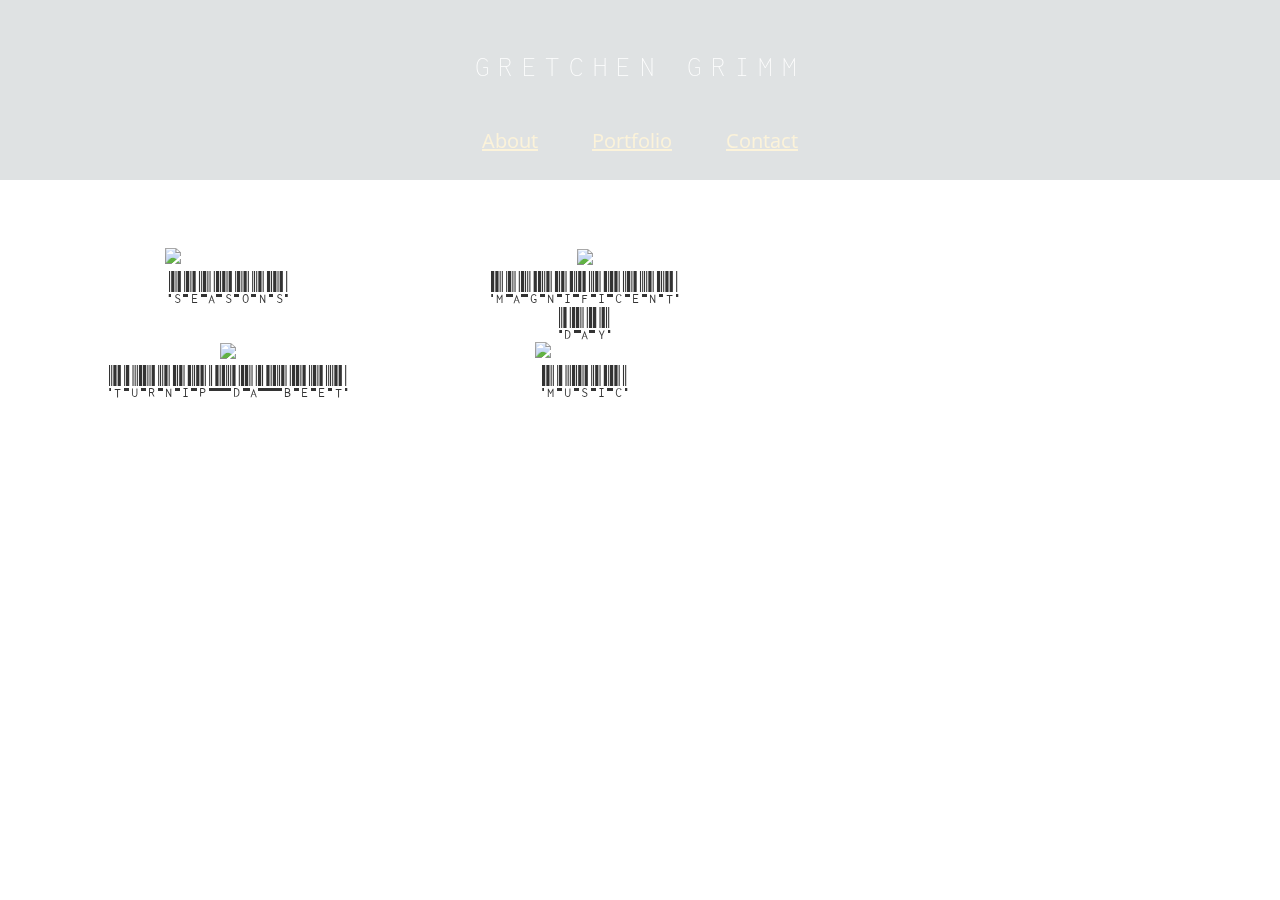
==== index.html @ 168739dd "format header" ====
<!DOCTYPE html>
<html lang="en">
<head>
    <meta charset="UTF-8">
    <meta name="viewport" content="width=device-width, initial-scale=1.0">
    <title>Gretchen Grimm</title>
    <link rel="stylesheet" href="https://stackpath.bootstrapcdn.com/bootstrap/4.5.0/css/bootstrap.min.css" integrity="sha384-9aIt2nRpC12Uk9gS9baDl411NQApFmC26EwAOH8WgZl5MYYxFfc+NcPb1dKGj7Sk" crossorigin="anonymous">
    <script src="https://code.jquery.com/jquery-3.5.1.slim.min.js" integrity="sha384-DfXdz2htPH0lsSSs5nCTpuj/zy4C+OGpamoFVy38MVBnE+IbbVYUew+OrCXaRkfj" crossorigin="anonymous"></script>
    <script src="https://cdn.jsdelivr.net/npm/popper.js@1.16.0/dist/umd/popper.min.js" integrity="sha384-Q6E9RHvbIyZFJoft+2mJbHaEWldlvI9IOYy5n3zV9zzTtmI3UksdQRVvoxMfooAo" crossorigin="anonymous"></script>
    <script src="https://stackpath.bootstrapcdn.com/bootstrap/4.5.0/js/bootstrap.min.js" integrity="sha384-OgVRvuATP1z7JjHLkuOU7Xw704+h835Lr+6QL9UvYjZE3Ipu6Tp75j7Bh/kR0JKI" crossorigin="anonymous"></script>
    <link rel="stylesheet" href="assets/style.css" >
</head>
<body>
    <video autoplay muted loop id="backgroundVideo">
        <source src="assets/images/IMG_0151.MOV" type="video/mp4">
        Your browser does not support HTML5 video.
    </video>

    <div id="background"></div>
    <header>
        <!-- <div class="headerWrapper"> -->
        <h1>GRETCHEN GRIMM</h1>

        <nav>
            <ul>
                <li><a href="index.html">About</a></li>
                <li><a href="portfolio.html">Portfolio</a></li>
                <li><a href="contact.html">Contact</a></li>
            </ul>
        </nav>
    <!-- </div> -->
    </header>

    <main>
        <div id="wrapper">
        <!-- <section class="flex-container bio">
            <div id=bio-pic class="flex-item">
                <figure class="figure">
                    <img class="rounded img-fluid" src="https://i0.wp.com/listensd.com/wp-content/uploads/2016/03/03022016_ChastityBelt_Portraits_44.jpg" />
                </figure>
            </div>
            <div class="flex-item">  
                <p>
                        Sed diam augue, placerat id tortor quis, scelerisque mollis lectus. Praesent tristique porttitor congue.    Suspendisse at commodo eros, eget bibendum augue. 
                <br>    
                <br>
                        Integer dictum, est ac egestas dapibus, dolor magna ultrices eros, in mattis orci nulla vitae sem. Fusce finibus    tellus sit amet finibus pellentesque.   
                </p>
            </div>
        </section> -->

        <section>
            <h2 class="flex-item">PORTFOLIO</h2>

            <div class="portfolio flex-container">
              
              <div class="flex-card">
                <img src="assets/images/seasons.png" class="card-img-top" alt="Web developer">
                <div>
                  <h3><a href="https://grimmgr.github.io/Seasons/" target="_blank">Seasons</a></h3>
                </div>
              </div>
              
              <div class="flex-card">
                <img src="assets/images/totoro.png" class="card-img-top">
                <div>
                  <h3><a href="https://grimmgr.github.io/Totoro-Day-Planner/" target="_blank">Magnificent Day</a></h3>
                </div>
              </div>

              <div class="flex-card">
                <img src="assets/images/turnip.png" class="card-img-top">
                <div>
                  <h3><a href="https://sbhwang23.github.io/Turnip-Da-Beet/" target="_blank">Turnip Da Beet</a></h3>
                </div>
              </div>

              <div class="flex-card"> 
                <img id="band-photo" src="assets/images/band.jpg" class="card-img-top rounded" alt="band photo">
                <div>
                    <h3><a href="https://www.chastitybeltmusic.com/" target="_blank">Music</a></h3>
                </div>
              </div>

            </div>
        </section>
    </div>
    </main>
    
    <footer>
        <div class="footer-icons">
            <a href="https://www.instagram.com/_instagretch_/" target="_blank"><i class="fab fa-instagram"></i></a>
            <a href="https://www.linkedin.com/in/gretchen-grimm-75b6391aa/" target="blank"><i class="fab fa-linkedin"></i></a> 
            <a href="https://github.com/grimmgr" target="_blank"><i class="fab fa-github"></i></a>
            <a href="mailto: ggrimm33@gmail.com" target="_blank"><i class="far fa-envelope"></i></a>
        </div>
    </footer>

    <script src="https://kit.fontawesome.com/54a30ad539.js" crossorigin="anonymous"></script>

</body>
</html>
---- assets/style.css ----
@import url('https://fonts.googleapis.com/css2?family=Inconsolata:wght@300&family=Libre+Barcode+39+Text&family=Open+Sans:ital,wght@0,300;0,400;1,300&family=Roboto&display=swap');

* {
    box-sizing: border-box;
    font-family: 'Open Sans', sans-serif;
    font-size: 1rem;
    font-weight: lighter;
    margin: 0;
    padding: 0;
    color: rgba(255, 255, 255, 1);
}

html {
    height: 100%;
}

body {
    height: 100%;
    /* background-color: rgba(237, 180, 153, 0.712); */
   
}

#backgroundVideo {
    position: fixed;
    top: -10%;
    right: -25%;
    width: 200%;
    z-index: -2;
}

#background {
    background-color: rgba(255, 255, 255, .3);
    position: fixed;
    top: 0;
    right: 0;
    bottom: 0;
    left: 0;
    z-index: -1;
}

/* header */

header {
    background-color: rgba(148, 158, 161, .3);
    display: flex;
    flex-direction: column;
    height: 20vh;
    justify-content: space-between;
    padding: 4% 0 2% 0;
    position: fixed;
    top: 0;
    width: 100%;
    z-index: 1;
}

/* .headerWrapper {
    display: flex;
} */

h1 {
    font-family: 'Inconsolata', monospace;
    font-size: 1.8rem;
    letter-spacing: .3em;
    padding: 0 10%;
    position: relative;
    text-align: center;
}

nav {
    margin: 0 auto;
    text-align: center;
}

ul {
    list-style: none;
    margin: 0;
    padding-top: 10px;
    width: 100%;
}

li {
    display: inline;
    margin: 0 20px;
    padding: 1px 5px;
}

/* main */

.flex-container {
    align-content: center;
    display: flex;
    flex-wrap: wrap;
    justify-content: center;
}

.flex-item {
    width: 90%;
    max-width: 400px;
    margin: 0 2%;
}

main {
    height: 70vh;
    /* margin-top: 175px; */
    overflow: scroll;
    position: fixed;
    top: 20vh;
}

section {
    margin-bottom: 50px;
}

a {
    color: rgb(252, 243, 218);
    font-weight: normal;
}

a:hover {
    color: rgb(255, 255, 255);
    text-decoration: none;
}

h2 {
    font-size: 1.25rem;
    font-weight: lighter;
    margin-bottom: 20px;
    padding-left: 5%;
    text-align: left;
}

img {
    opacity: .95;
}

p {
    background-color: rgba(0, 0, 0, 0.5);
    border-radius: 5px;
    padding: 5%;
}


/* Footer */

footer {
    /* background-color: rgb(247, 174, 125); */
    height: min-content;
    position: fixed;
    bottom: 0;
    /* opacity: .95; */
    width: 100%;
}

.footer-icons {
    padding-left: 50px;
}

.icon {
    width: 30px;
    margin: 4px 0;
}


/* Portfolio */

.flex-card {
    background-color: rgba(255, 255, 255, .5);
    margin-bottom: 15px;
    max-width: 250px;
    text-align: center;
    width: 90%;
}

.flex-card a {
    color: rgba(0, 0, 0, 0.8);
    font-family: 'Libre Barcode 39 Text', cursive;
    font-size: 2.25rem;
}


/* Contact */

.contact {
    margin-top: 4%;
}

.contact-info {
    text-align: center;
}

.btn-primary {
    border-color: rgba(255, 255, 255, 1);
}

a.btn.btn-primary {
    background: rgba(0, 0, 0, 0.7);
}

@media screen and (min-width: 500px) {
    .flex-card {
        margin: 20px;
        max-width: 400px;
    }
    .flex-container {
        justify-content: space-around;
    }
    .portfolio {
        margin: 0 50px;
    }

    a {
        font-size: 1.25rem;
    }
}
    

@media screen and (min-width: 1000px) {
    .flex-card {
        margin: 0px;
        max-width: 250px;
    }
    
    .portfolio {
        margin-top: 5%;
    }

    .bio {
        margin-top: 4%;
    }
    #bio-pic {
        max-width: 500px;
    }
    
}
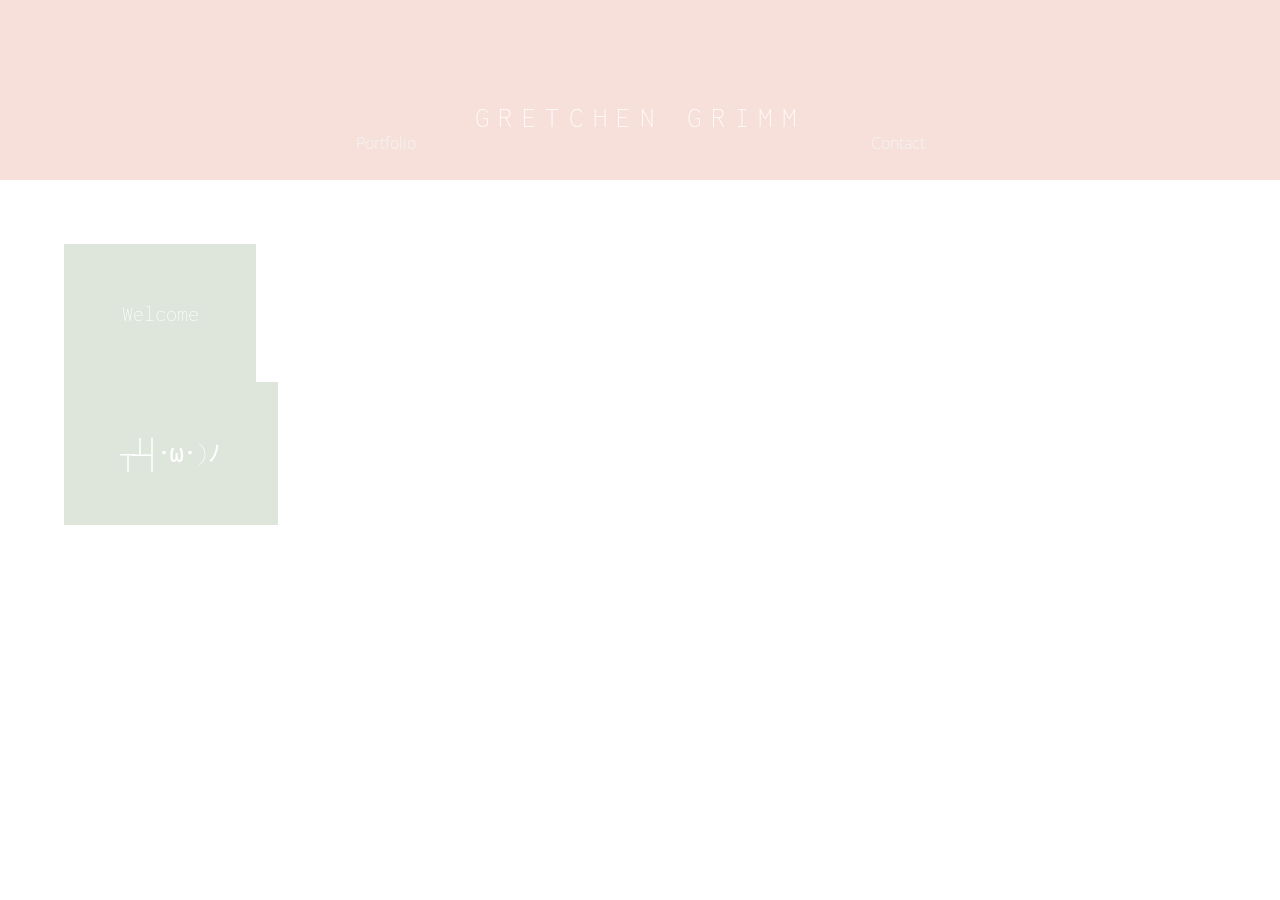
==== commit 24875af3: "layout" ====
--- a/index.html
+++ b/index.html
@@ -4,10 +4,6 @@
     <meta charset="UTF-8">
     <meta name="viewport" content="width=device-width, initial-scale=1.0">
     <title>Gretchen Grimm</title>
-    <link rel="stylesheet" href="https://stackpath.bootstrapcdn.com/bootstrap/4.5.0/css/bootstrap.min.css" integrity="sha384-9aIt2nRpC12Uk9gS9baDl411NQApFmC26EwAOH8WgZl5MYYxFfc+NcPb1dKGj7Sk" crossorigin="anonymous">
-    <script src="https://code.jquery.com/jquery-3.5.1.slim.min.js" integrity="sha384-DfXdz2htPH0lsSSs5nCTpuj/zy4C+OGpamoFVy38MVBnE+IbbVYUew+OrCXaRkfj" crossorigin="anonymous"></script>
-    <script src="https://cdn.jsdelivr.net/npm/popper.js@1.16.0/dist/umd/popper.min.js" integrity="sha384-Q6E9RHvbIyZFJoft+2mJbHaEWldlvI9IOYy5n3zV9zzTtmI3UksdQRVvoxMfooAo" crossorigin="anonymous"></script>
-    <script src="https://stackpath.bootstrapcdn.com/bootstrap/4.5.0/js/bootstrap.min.js" integrity="sha384-OgVRvuATP1z7JjHLkuOU7Xw704+h835Lr+6QL9UvYjZE3Ipu6Tp75j7Bh/kR0JKI" crossorigin="anonymous"></script>
     <link rel="stylesheet" href="assets/style.css" >
 </head>
 <body>
@@ -17,86 +13,96 @@
     </video>
 
     <div id="background"></div>
+
     <header>
-        <!-- <div class="headerWrapper"> -->
+
         <h1>GRETCHEN GRIMM</h1>
 
         <nav>
             <ul>
-                <li><a href="index.html">About</a></li>
-                <li><a href="portfolio.html">Portfolio</a></li>
-                <li><a href="contact.html">Contact</a></li>
+                <li><a href="#portfolio">Portfolio</a></li>
+                <li><a href="#contact">Contact</a></li>
             </ul>
         </nav>
-    <!-- </div> -->
+
     </header>
 
     <main>
-        <div id="wrapper">
-        <!-- <section class="flex-container bio">
-            <div id=bio-pic class="flex-item">
-                <figure class="figure">
-                    <img class="rounded img-fluid" src="https://i0.wp.com/listensd.com/wp-content/uploads/2016/03/03022016_ChastityBelt_Portraits_44.jpg" />
-                </figure>
+        
+      <div class="wrapper">
+        <section id="about">
+
+            <p>Welcome</p>
+            <p class="emoji">┬┴┤･ω･)ﾉ</p>
+
+        </section>
+      </div>
+
+      <div class="wrapper">
+        <section id="portfolio" class="grid">
+
+          <div id="portfolio-title">
+            <h2>PORTFOLIO</h2>
+          </div>
+              
+          <div id="seasons" class="card-wrapper">
+            <div class="card">
+              <img src="assets/images/seasons.png">
+              <div>
+                <h3><a href="https://grimmgr.github.io/Seasons/" target="_blank">Seasons</a></h3>
+              </div>
             </div>
-            <div class="flex-item">  
-                <p>
-                        Sed diam augue, placerat id tortor quis, scelerisque mollis lectus. Praesent tristique porttitor congue.    Suspendisse at commodo eros, eget bibendum augue. 
-                <br>    
-                <br>
-                        Integer dictum, est ac egestas dapibus, dolor magna ultrices eros, in mattis orci nulla vitae sem. Fusce finibus    tellus sit amet finibus pellentesque.   
-                </p>
+          </div>
+              
+          <div id="mag-day" class="card-wrapper">
+            <div class="card">
+              <img src="assets/images/totoro.png">
+              <div>
+                <h3><a href="https://grimmgr.github.io/Totoro-Day-Planner/" target="_blank">MagnificentDay<a></h3>
+              </div>
             </div>
-        </section> -->
+          </div>
 
-        <section>
-            <h2 class="flex-item">PORTFOLIO</h2>
+          <div id="turnip" class="card-wrapper">
+            <div class="card">
+              <img src="assets/images/turnip.png">
+              <div>
+                <h3><a href="https://sbhwang23.github.io/Turnip-Da-Beet/" target="_blank">Turnip DaBeet<a><h3>
+              </div>
+            </div>
+          </div>
 
-            <div class="portfolio flex-container">
-              
-              <div class="flex-card">
-                <img src="assets/images/seasons.png" class="card-img-top" alt="Web developer">
-                <div>
-                  <h3><a href="https://grimmgr.github.io/Seasons/" target="_blank">Seasons</a></h3>
-                </div>
+          <div id="band" class="card-wrapper"> 
+            <div class="card">
+              <img id="band-photo" src="assets/images/band.jpg" >
+              <div>
+                  <h3><a href="https://www.chastitybeltmusic.com/"  target="_blank">Music</a></h3>
               </div>
-              
-              <div class="flex-card">
-                <img src="assets/images/totoro.png" class="card-img-top">
-                <div>
-                  <h3><a href="https://grimmgr.github.io/Totoro-Day-Planner/" target="_blank">Magnificent Day</a></h3>
-                </div>
-              </div>
+            </div>
+          </div>
 
-              <div class="flex-card">
-                <img src="assets/images/turnip.png" class="card-img-top">
-                <div>
-                  <h3><a href="https://sbhwang23.github.io/Turnip-Da-Beet/" target="_blank">Turnip Da Beet</a></h3>
-                </div>
-              </div>
+        </section>
+      </div>
 
-              <div class="flex-card"> 
-                <img id="band-photo" src="assets/images/band.jpg" class="card-img-top rounded" alt="band photo">
-                <div>
-                    <h3><a href="https://www.chastitybeltmusic.com/" target="_blank">Music</a></h3>
-                </div>
-              </div>
-
-            </div>
+      <div class="wrapper">
+        <section id="contact">
+          <h2>CONTACT</h2>
+          <p class="emoji">___〆(・∀・)</p>
+          <p>email: <a href="mailto: ggrimm33@gmail.com" target="_blank">ggrimm33@gmail.com</a></p>
         </section>
-    </div>
+      </div>
+        
     </main>
     
     <footer>
-        <div class="footer-icons">
-            <a href="https://www.instagram.com/_instagretch_/" target="_blank"><i class="fab fa-instagram"></i></a>
-            <a href="https://www.linkedin.com/in/gretchen-grimm-75b6391aa/" target="blank"><i class="fab fa-linkedin"></i></a> 
-            <a href="https://github.com/grimmgr" target="_blank"><i class="fab fa-github"></i></a>
-            <a href="mailto: ggrimm33@gmail.com" target="_blank"><i class="far fa-envelope"></i></a>
-        </div>
+        <a href="https://www.instagram.com/_instagretch_/" target="_blank"><i class="fab fa-instagram"></i></a>
+        <a href="https://www.linkedin.com/in/gretchen-grimm-75b6391aa/"target="blank"><i class="fab fa-linkedin"></i></a> 
+        <a href="https://github.com/grimmgr" target="_blank"><i class="fab fa-github"></i></a>
+        <a href="mailto: ggrimm33@gmail.com" target="_blank"><i class="far fa-envelope"></i></a>
     </footer>
 
     <script src="https://kit.fontawesome.com/54a30ad539.js" crossorigin="anonymous"></script>
 
 </body>
+
 </html>--- a/assets/style.css
+++ b/assets/style.css
@@ -16,8 +16,6 @@
 
 body {
     height: 100%;
-    /* background-color: rgba(237, 180, 153, 0.712); */
-   
 }
 
 #backgroundVideo {
@@ -38,24 +36,53 @@
     z-index: -1;
 }
 
+main {
+    height: 75vh;
+    overflow: scroll;
+    position: fixed;
+    top: 20vh;
+    width: 100%;
+}
+
+.wrapper {
+    height: 75vh;
+    padding: 5%;
+    width: 100%;
+}
+
+h2 {
+    font-family: 'Inconsolata', monospace;
+    font-size: 1.5rem;
+    font-weight: lighter;
+}
+
+p {
+    background-color: rgba(88, 128, 74, 0.2);
+    font-family: 'Inconsolata', monospace;
+    font-size: 1.4rem;
+    padding: 5%;
+    width: max-content;
+    /* text-shadow: 2px 2px 3px rgba(88, 128, 74, 0.2); */
+}
+
+.emoji {
+    font-size: 1.5rem;
+}
+
 /* header */
 
 header {
-    background-color: rgba(148, 158, 161, .3);
+    background-color: rgba(230, 152, 132, 0.3);
     display: flex;
     flex-direction: column;
     height: 20vh;
     justify-content: space-between;
-    padding: 4% 0 2% 0;
+    padding: 8% 0 2% 0;
     position: fixed;
     top: 0;
     width: 100%;
     z-index: 1;
 }
-
-/* .headerWrapper {
-    display: flex;
-} */
 
 h1 {
     font-family: 'Inconsolata', monospace;
@@ -67,53 +94,24 @@
 }
 
 nav {
+    width: 100%
+}
+
+ul {
+    display: flex;
+    justify-content: space-around;
+    list-style: none;
     margin: 0 auto;
-    text-align: center;
-}
-
-ul {
-    list-style: none;
-    margin: 0;
-    padding-top: 10px;
-    width: 100%;
+    width: 80%;
 }
 
 li {
     display: inline;
-    margin: 0 20px;
-    padding: 1px 5px;
-}
-
-/* main */
-
-.flex-container {
-    align-content: center;
-    display: flex;
-    flex-wrap: wrap;
-    justify-content: center;
-}
-
-.flex-item {
-    width: 90%;
-    max-width: 400px;
-    margin: 0 2%;
-}
-
-main {
-    height: 70vh;
-    /* margin-top: 175px; */
-    overflow: scroll;
-    position: fixed;
-    top: 20vh;
-}
-
-section {
-    margin-bottom: 50px;
 }
 
 a {
-    color: rgb(252, 243, 218);
-    font-weight: normal;
+    color: rgb(243, 243, 243);
+    text-decoration: none;
 }
 
 a:hover {
@@ -121,82 +119,102 @@
     text-decoration: none;
 }
 
-h2 {
-    font-size: 1.25rem;
-    font-weight: lighter;
-    margin-bottom: 20px;
-    padding-left: 5%;
-    text-align: left;
-}
-
-img {
-    opacity: .95;
-}
-
-p {
-    background-color: rgba(0, 0, 0, 0.5);
-    border-radius: 5px;
-    padding: 5%;
-}
-
-
-/* Footer */
-
-footer {
-    /* background-color: rgb(247, 174, 125); */
-    height: min-content;
-    position: fixed;
-    bottom: 0;
-    /* opacity: .95; */
-    width: 100%;
-}
-
-.footer-icons {
-    padding-left: 50px;
-}
-
-.icon {
-    width: 30px;
-    margin: 4px 0;
-}
-
-
 /* Portfolio */
 
-.flex-card {
-    background-color: rgba(255, 255, 255, .5);
-    margin-bottom: 15px;
-    max-width: 250px;
+.grid {
+    display: grid;
+    grid-template-areas: 
+                'p s'
+                '. s'
+                'm s'
+                'm .'
+                'm t'
+                '. t'
+                'b t'
+                'b .'
+                'b .';
+    grid-template-columns: 1fr 1fr;
+    grid-template-rows: 1fr 1fr 1fr 1fr 1fr 1fr 1fr 1fr 1fr;
+    height: 100%;
+    /* grid-template-areas: 
+                's m'
+                't b';
+    grid-template-columns: 1fr 1fr;
+    grid-template-rows: 1fr 1fr; */
+}
+
+#portfolio-title {
+    align-items: flex-start;
+    /* border-bottom: 1px solid rgba(255, 255, 255, .8);
+    border-right: 1px solid rgba(255, 255, 255, .8); */
+    display: flex;
+    grid-area: p;
+    justify-content: center;
+}
+
+#seasons {
+    grid-area: s;
+}
+
+#mag-day {
+    grid-area: m;
+}
+
+#turnip {
+    grid-area: t;
+}
+
+#band {
+    grid-area: b;
+}
+
+.card-wrapper {
+    align-items: center;
+    border: 1px solid rgba(255, 255, 255, .8);
+    display: flex;
+    height: 100%;
+    justify-content: center;
+    width: 100%;
+}
+
+.card {
+    background-color: rgba(88, 128, 74, 0.2);
+    /* border: 1px solid rgba(255, 255, 255, .8); */
+    height: 90%;
+    padding: 10%;
     text-align: center;
     width: 90%;
 }
 
-.flex-card a {
-    color: rgba(0, 0, 0, 0.8);
-    font-family: 'Libre Barcode 39 Text', cursive;
-    font-size: 2.25rem;
-}
-
+img {
+    width: 100%;
+}
 
 /* Contact */
 
-.contact {
-    margin-top: 4%;
-}
-
-.contact-info {
-    text-align: center;
-}
-
-.btn-primary {
-    border-color: rgba(255, 255, 255, 1);
-}
-
-a.btn.btn-primary {
-    background: rgba(0, 0, 0, 0.7);
-}
-
-@media screen and (min-width: 500px) {
+#contact h2 {
+    margin-bottom: 5%;
+}
+
+#contact a {
+    font-family: 'Inconsolata', monospace;
+    font-size: 1.4rem;
+}
+
+
+/* Footer */
+
+footer {
+    align-items: center;
+    bottom: 0;
+    display: flex;
+    height: 5vh;
+    position: fixed;
+    justify-content: space-around;
+    width: 100%;
+}
+
+/* @media screen and (min-width: 500px) {
     .flex-card {
         margin: 20px;
         max-width: 400px;
@@ -231,4 +249,4 @@
         max-width: 500px;
     }
     
-}+} */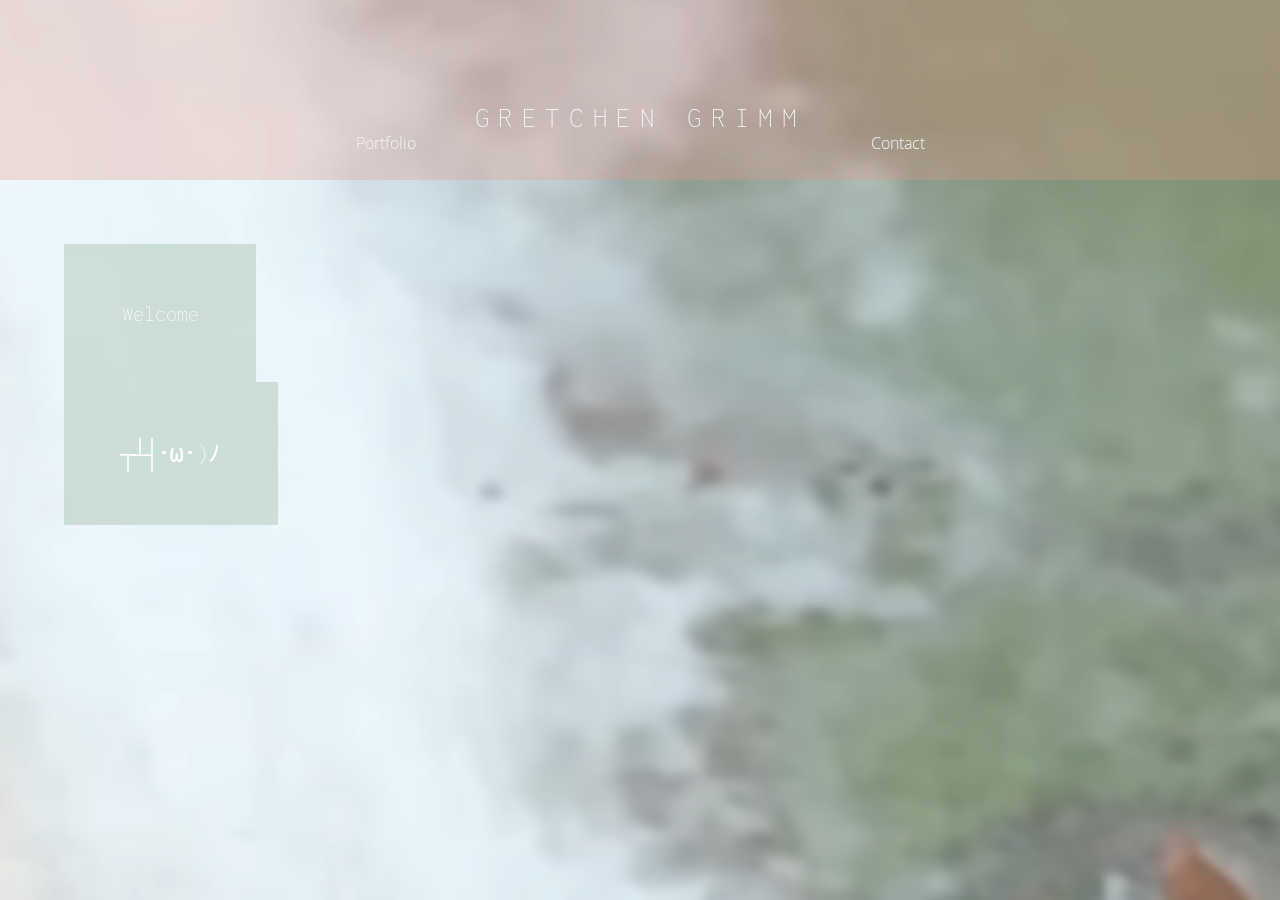
==== commit 82635c82: "background vid" ====
--- a/index.html
+++ b/index.html
@@ -7,9 +7,9 @@
     <link rel="stylesheet" href="assets/style.css" >
 </head>
 <body>
-    <video autoplay muted loop id="backgroundVideo">
-        <source src="assets/images/IMG_0151.MOV" type="video/mp4">
-        Your browser does not support HTML5 video.
+    <video playsinline autoplay muted poster="assets/images/portfolio_background_poster.jpg" id="backgroundVideo">
+        <source src="assets/video/portfolio_background_720.webm" type="video/webm">
+        <source src="assets/video/portfolio_background_720.mp4" type="video/mp4">
     </video>
 
     <div id="background"></div>
@@ -38,7 +38,7 @@
         </section>
       </div>
 
-      <div class="wrapper">
+      <div id="portfolio-wrapper" class="wrapper">
         <section id="portfolio" class="grid">
 
           <div id="portfolio-title">
@@ -47,36 +47,44 @@
               
           <div id="seasons" class="card-wrapper">
             <div class="card">
-              <img src="assets/images/seasons.png">
-              <div>
+              <div class="img-wrapper">
+                <img src="assets/images/seasons.png">
+              </div>
+              <div class="title-wrapper">
                 <h3><a href="https://grimmgr.github.io/Seasons/" target="_blank">Seasons</a></h3>
-              </div>
+            </div>
             </div>
           </div>
               
           <div id="mag-day" class="card-wrapper">
             <div class="card">
-              <img src="assets/images/totoro.png">
-              <div>
-                <h3><a href="https://grimmgr.github.io/Totoro-Day-Planner/" target="_blank">MagnificentDay<a></h3>
+              <div class="img-wrapper">
+                <img src="assets/images/totoro.png">
+              </div>
+              <div class="title-wrapper">
+                <h3><a href="https://grimmgr.github.io/Totoro-Day-Planner/" target="_blank">Magnificent Day<a></h3>
               </div>
             </div>
           </div>
 
           <div id="turnip" class="card-wrapper">
             <div class="card">
-              <img src="assets/images/turnip.png">
-              <div>
-                <h3><a href="https://sbhwang23.github.io/Turnip-Da-Beet/" target="_blank">Turnip DaBeet<a><h3>
+              <div class="img-wrapper">
+                <img src="assets/images/turnip.png">
+              </div>
+              <div class="title-wrapper">
+                <h3><a href="https://sbhwang23.github.io/Turnip-Da-Beet/" target="_blank">Turnip Da Beet<a><h3>
               </div>
             </div>
           </div>
 
           <div id="band" class="card-wrapper"> 
             <div class="card">
-              <img id="band-photo" src="assets/images/band.jpg" >
-              <div>
-                  <h3><a href="https://www.chastitybeltmusic.com/"  target="_blank">Music</a></h3>
+              <div class="img-wrapper">
+                <img src="assets/images/cheeseburger.png">
+              </div>
+              <div class="title-wrapper">
+                <h3><a href="https://github.com/grimmgr/Cheeseburger-In-Paradise"  target="_blank">Cheeseburger In<br>Paradise</a></h3>
               </div>
             </div>
           </div>
@@ -87,8 +95,9 @@
       <div class="wrapper">
         <section id="contact">
           <h2>CONTACT</h2>
-          <p class="emoji">___〆(・∀・)</p>
-          <p>email: <a href="mailto: ggrimm33@gmail.com" target="_blank">ggrimm33@gmail.com</a></p>
+          <p>email me..</p>
+          <p class="emoji">....〆(・∀・)</p>
+          <p><a href="mailto: ggrimm33@gmail.com" target="_blank">ggrimm33@gmail.com</a></p>
         </section>
       </div>
         
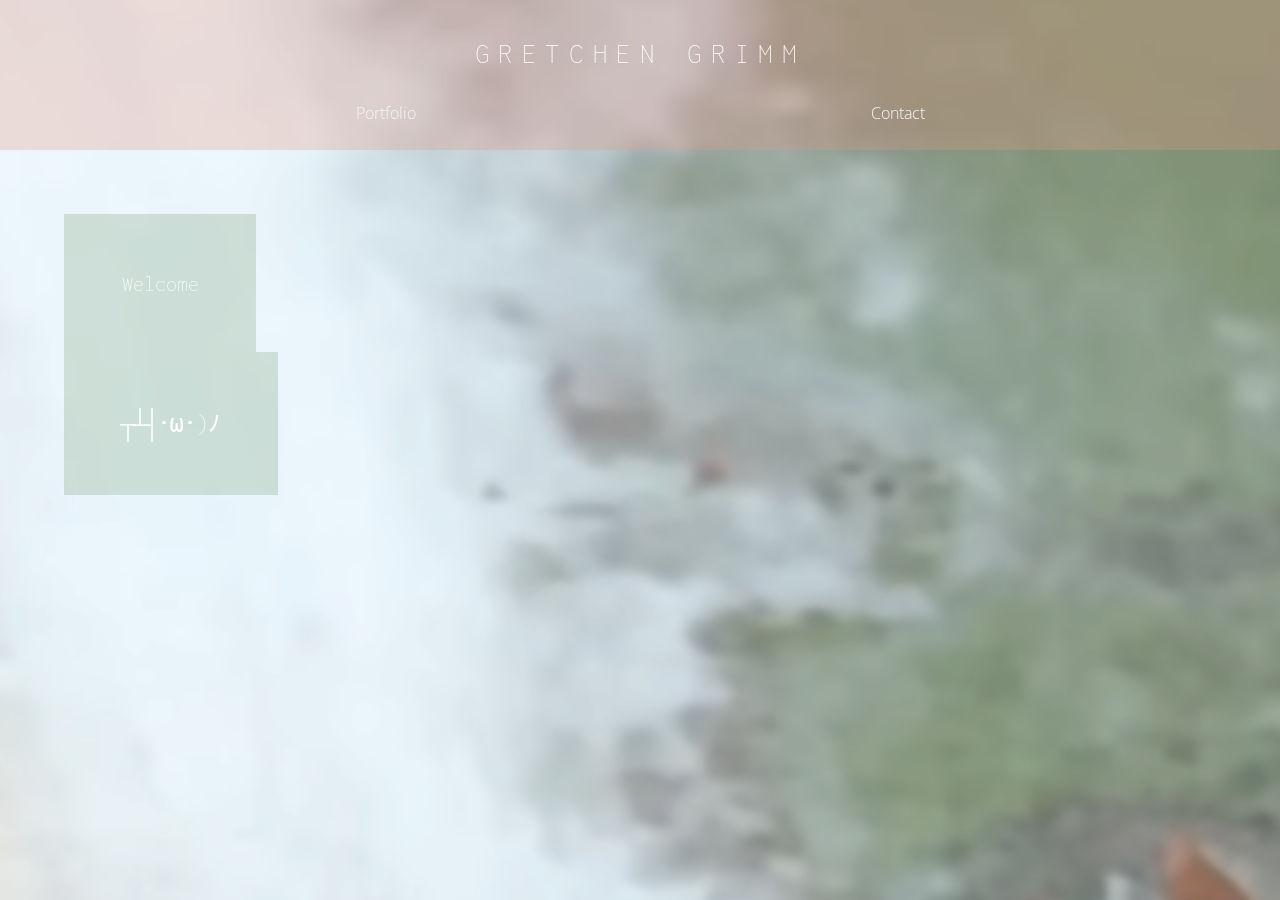
==== commit b47f0455: "portfolio" ====
--- a/index.html
+++ b/index.html
@@ -5,6 +5,8 @@
     <meta name="viewport" content="width=device-width, initial-scale=1.0">
     <title>Gretchen Grimm</title>
     <link rel="stylesheet" href="assets/style.css" >
+    <script src="https://ajax.googleapis.com/ajax/libs/jquery/3.5.1/jquery.min.js"></script>
+    <script src="https://kit.fontawesome.com/54a30ad539.js" crossorigin="anonymous"></script>
 </head>
 <body>
     <video playsinline autoplay muted poster="assets/images/portfolio_background_poster.jpg" id="backgroundVideo">
@@ -15,94 +17,121 @@
     <div id="background"></div>
 
     <header>
-
         <h1>GRETCHEN GRIMM</h1>
-
         <nav>
             <ul>
                 <li><a href="#portfolio">Portfolio</a></li>
                 <li><a href="#contact">Contact</a></li>
             </ul>
         </nav>
-
     </header>
 
     <main>
-        
-      <div class="wrapper">
-        <section id="about">
+      <section id="about">
+          <p>Welcome</p>
+          <p class="emoji">┬┴┤･ω･)ﾉ</p>
+      </section>
+    
+      <section id="portfolio">
 
-            <p>Welcome</p>
-            <p class="emoji">┬┴┤･ω･)ﾉ</p>
+        <div id="portfolio-header">
+          <h2>PORTFOLIO</h2>
+        </div>
 
-        </section>
-      </div>
-
-      <div id="portfolio-wrapper" class="wrapper">
-        <section id="portfolio" class="grid">
-
-          <div id="portfolio-title">
-            <h2>PORTFOLIO</h2>
+        <div class="portfolio-wrapper grid">
+          <div class="card-wrapper">
+            <div id="cover-card" class="card dark">
+              
+              <div class="title-wrapper light">
+                <h2><</h2>
+                <p class="emoji">ヾ(･ε･*)ﾉﾞ =з</p>
+              </div>
+            </div>
           </div>
-              
-          <div id="seasons" class="card-wrapper">
-            <div class="card">
+          <div class="card-wrapper">
+            <div id="seven-card" class="card light">
+              <div class="title-wrapper dark">
+                <h3>se7en</h3>
+              </div>
+              <div class="vid-wrapper">
+                <iframe src="https://fast.wistia.net/embed/iframe/cmz7sicdl1?videoFoam=true"></iframe>
+              </div>
+              <p>A bucketlist app where users can track and explore things to do before the world ends</p>
+            </div>
+          </div>
+          <div class="card-wrapper">
+            <div id="seasons-card" class="card dark">
+              <div class="title-wrapper light">
+                <h3>Seasons</h3>
+              </div>
               <div class="img-wrapper">
                 <img src="assets/images/seasons.png">
               </div>
-              <div class="title-wrapper">
-                <h3><a href="https://grimmgr.github.io/Seasons/" target="_blank">Seasons</a></h3>
-            </div>
+              <p>A weather app for Justin Bieber fans</p>
             </div>
           </div>
-              
-          <div id="mag-day" class="card-wrapper">
-            <div class="card">
+          <div class="card-wrapper"> 
+            <div id="cheeseburger-card" class="card light">
+              <div id="cheeseburger" class="title-wrapper dark">
+                <h3>Cheeseburger In Paradise</h3>
+              </div>
+              <div class="vid-wrapper">
+                <iframe src="https://fast.wistia.net/embed/iframe/3eaet5yln7?videoFoam=true"></iframe>
+              </div>
+              <p>A pointless app built with MySQL, Node, Express, Handlebars, and a homemade ORM</p>
+            </div>
+          </div>
+          <div class="card-wrapper">
+            <div id="employee-card" class="card dark">
+              <div id="employee" class="title-wrapper light">
+                <h3>Employee Tracker</h3>
+              </div>
+              <div class="vid-wrapper">
+                <iframe src="https://fast.wistia.net/embed/iframe/9cwv4en4wo?videoFoam=true"></iframe>
+              </div>
+              <p>A command-line content magagement system for employers</p>
+            </div>
+          </div>
+          <div class="card-wrapper">
+            <div id="turnip-card" class="card light">
+              <div id="turnip" class="title-wrapper dark">
+                <h3>Turnip Da Beet<h3>
+              </div>
+              <div class="img-wrapper">
+                <img src="assets/images/turnip.png">
+              </div>
+              <p>An app to search recipes and related songs</p>
+            </div>
+          </div>
+          <div class="card-wrapper">
+            <div id="mag-day-card" class="card dark">
+              <div id="mag-day" class="title-wrapper light">
+                <h3>Magnificent Day</h3>
+              </div>
               <div class="img-wrapper">
                 <img src="assets/images/totoro.png">
               </div>
-              <div class="title-wrapper">
-                <h3><a href="https://grimmgr.github.io/Totoro-Day-Planner/" target="_blank">Magnificent Day<a></h3>
-              </div>
+              <p>A Tororo themed day planner</p>
             </div>
           </div>
+        </div>
 
-          <div id="turnip" class="card-wrapper">
-            <div class="card">
-              <div class="img-wrapper">
-                <img src="assets/images/turnip.png">
-              </div>
-              <div class="title-wrapper">
-                <h3><a href="https://sbhwang23.github.io/Turnip-Da-Beet/" target="_blank">Turnip Da Beet<a><h3>
-              </div>
-            </div>
-          </div>
+        
+      
+      </section>
 
-          <div id="band" class="card-wrapper"> 
-            <div class="card">
-              <div class="img-wrapper">
-                <img src="assets/images/cheeseburger.png">
-              </div>
-              <div class="title-wrapper">
-                <h3><a href="https://github.com/grimmgr/Cheeseburger-In-Paradise"  target="_blank">Cheeseburger In<br>Paradise</a></h3>
-              </div>
-            </div>
-          </div>
-
-        </section>
-      </div>
-
-      <div class="wrapper">
-        <section id="contact">
-          <h2>CONTACT</h2>
-          <p>email me..</p>
-          <p class="emoji">....〆(・∀・)</p>
-          <p><a href="mailto: ggrimm33@gmail.com" target="_blank">ggrimm33@gmail.com</a></p>
-        </section>
-      </div>
-        
+      <!-- <a href="https://grimmgr.github.io/Seasons/" target="_blank">Seasons</a>
+      <a href="https://grimmgr.github.io/Totoro-Day-Planner/" target="_blank">Magnificent Day</a>
+      <a href="https://sbhwang23.github.io/Turnip-Da-Beet/" target="_blank">Turnip Da Beet</a>
+      <a href="https://github.com/grimmgr/Cheeseburger-In-Paradise"  target="_blank">Cheeseburger In<br>Paradise</a> -->
+            
+      <section id="contact">
+        <p>email me..</p>
+        <p class="emoji">....〆(・∀・)</p>
+        <p><a href="mailto: ggrimm33@gmail.com" target="_blank">ggrimm33@gmail.com</a></p>
+      </section>
     </main>
-    
+      
     <footer>
         <a href="https://www.instagram.com/_instagretch_/" target="_blank"><i class="fab fa-instagram"></i></a>
         <a href="https://www.linkedin.com/in/gretchen-grimm-75b6391aa/"target="blank"><i class="fab fa-linkedin"></i></a> 
@@ -110,7 +139,7 @@
         <a href="mailto: ggrimm33@gmail.com" target="_blank"><i class="far fa-envelope"></i></a>
     </footer>
 
-    <script src="https://kit.fontawesome.com/54a30ad539.js" crossorigin="anonymous"></script>
+    
 
 </body>
 
--- a/assets/style.css
+++ b/assets/style.css
@@ -37,23 +37,32 @@
 }
 
 main {
-    height: 75vh;
-    overflow: scroll;
-    position: fixed;
-    top: 20vh;
-    width: 100%;
-}
-
-.wrapper {
-    height: 75vh;
+    bottom: 40px;
+    overflow-y: scroll;
+    position: fixed;
+    scroll-snap-type: y mandatory;
+    top: 150px;
+    width: 100%;
+}
+
+section {
+    height: 100%;
     padding: 5%;
-    width: 100%;
+    scroll-snap-align: start;
 }
 
 h2 {
+    background-color: rgba(88, 128, 74, 0.2);
     font-family: 'Inconsolata', monospace;
     font-size: 1.5rem;
     font-weight: lighter;
+    padding: 5px 8px;
+    width: max-content;
+}
+
+h3 {
+    font-family: 'Inconsolata', monospace;
+    font-size: 1.3rem;
 }
 
 p {
@@ -75,20 +84,20 @@
     background-color: rgba(230, 152, 132, 0.3);
     display: flex;
     flex-direction: column;
-    height: 20vh;
+    height: 150px;
     justify-content: space-between;
     padding: 8% 0 2% 0;
     position: fixed;
     top: 0;
     width: 100%;
-    z-index: 1;
+    /* z-index: 1; */
 }
 
 h1 {
     font-family: 'Inconsolata', monospace;
     font-size: 1.8rem;
     letter-spacing: .3em;
-    padding: 0 10%;
+    padding: 0 15%;
     position: relative;
     text-align: center;
 }
@@ -121,74 +130,191 @@
 
 /* Portfolio */
 
-.grid {
+#portfolio {
+    display: flex;
+    flex-flow: column;
+}
+
+#portfolio-header {
+    margin-bottom: 5%;
+    width: 100%;
+    /* align-items: flex-start;
+    display: flex;
+    justify-content: center; */
+}
+
+.portfolio-wrapper {
+    display: flex;
+    flex-grow: 1;
+    overflow-x: scroll;
+    scroll-snap-type: x mandatory;
+    white-space: nowrap;
+}
+
+.card-wrapper {
+    display: inline-block;
+    flex-shrink: 0;
+    height: 100%;
+    padding: 5% 0 10% 0;
+    scroll-snap-align: start;
+    width: 100%;
+}
+
+.card {
+    height: 100%;
+    padding: 7% 5%;
+    white-space: normal;
+    width: 100%;
+}
+
+.dark {
+    background-color: rgba(58, 78, 51, 0.2);
+}
+
+.light {
+    background-color: rgba(88, 128, 74, 0.2);
+}
+
+.title-wrapper {
+    /* background-color: rgba(88, 128, 74, 0.2); */
+    border: 1px solid rgba(255, 255, 255, .8);
+    height: fit-content;
+    margin: auto;
+    padding: 10px;
+    text-align: center;
+    width: max-content;
+}
+
+.card h2 {
+    background-color: transparent;
+    margin: 5px auto 30px auto;
+}
+
+.img-wrapper {
+    margin: 10% auto;
+    width: 80%;
+}
+
+img {
+    width: 100%;
+}
+
+.vid-wrapper {
+    margin: 10% auto;
+    position: relative;
+    overflow: hidden;
+    padding-top: 75%;
+    width: 100%;
+}
+
+video {
+    width: 100%;
+}
+
+iframe {
+    position: absolute;
+    top: 0;
+    left: 0;
+    bottom: 0;
+    right: 0;
+    width: 100%;
+    height: 100%;
+    border: none;
+}
+
+.card p {
+    font-family: 'Open Sans', sans-serif;
+    font-size: 1rem;
+    width: 100%;
+}
+
+#cover-card {
+    padding-top: 40%;
+}
+
+#cover-card p {
+    background-color: transparent;
+    font-size: 1.5rem;
+    padding: 0;
+}
+
+/* .grid {
+    border: 2px solid palevioletred;
     display: grid;
+    flex-grow: 1;
     grid-template-areas: 
-                'p s'
-                '. s'
-                'm s'
-                'm .'
-                'm t'
-                '. t'
-                'b t'
+                '. a'
                 'b .'
-                'b .';
+                '. c'
+                'd .'
+                '. e'
+                'f .';
     grid-template-columns: 1fr 1fr;
-    grid-template-rows: 1fr 1fr 1fr 1fr 1fr 1fr 1fr 1fr 1fr;
-    height: 100%;
-    /* grid-template-areas: 
-                's m'
-                't b';
-    grid-template-columns: 1fr 1fr;
-    grid-template-rows: 1fr 1fr; */
-}
-
-#portfolio-title {
-    align-items: flex-start;
-    /* border-bottom: 1px solid rgba(255, 255, 255, .8);
-    border-right: 1px solid rgba(255, 255, 255, .8); */
-    display: flex;
-    grid-area: p;
+    grid-template-rows: 1fr 1fr 1fr 1fr 1fr 1fr;
+    height: 100%;
+} */
+
+
+
+/* #seven {
+    grid-area: a;
+}
+
+#seasons {
+    grid-area: b;
+}
+
+#cheeseburger {
+    grid-area: c;
+}
+
+#turnip {
+    grid-area: d;
+}
+
+#employee {
+    grid-area: e;
+}
+
+#mag-day {
+    grid-area: f;
+} */
+
+
+
+.hidden {
+    display: none;
+}
+
+/* .card-wrapper {
+    align-items: center;
+    background-color: rgba(88, 128, 74, 0.2);
+    border: 1px solid rgba(255, 255, 255, .8);
+    display: flex;
+    flex-direction: column;
+    height: max-content;
     justify-content: center;
-}
-
-#seasons {
-    grid-area: s;
-}
-
-#mag-day {
-    grid-area: m;
-}
-
-#turnip {
-    grid-area: t;
-}
-
-#band {
-    grid-area: b;
-}
-
-.card-wrapper {
+    padding: 10px;
+    width: 100%;
+}
+
+.card {
     align-items: center;
-    border: 1px solid rgba(255, 255, 255, .8);
-    display: flex;
-    height: 100%;
+    background-color: rgba(88, 128, 74, 0.2);
+    display: flex;
+    flex-direction: column;
+    height: max-content;
     justify-content: center;
-    width: 100%;
-}
-
-.card {
-    background-color: rgba(88, 128, 74, 0.2);
-    /* border: 1px solid rgba(255, 255, 255, .8); */
-    height: 90%;
-    padding: 10%;
     text-align: center;
     width: 90%;
-}
-
-img {
-    width: 100%;
-}
+} */
+
+/* .img-wrapper {
+    background-color: rgb(255, 255, 255);
+} */
+
+
+
 
 /* Contact */
 
@@ -208,45 +334,49 @@
     align-items: center;
     bottom: 0;
     display: flex;
-    height: 5vh;
+    height: 40px;
     position: fixed;
     justify-content: space-around;
     width: 100%;
 }
 
-/* @media screen and (min-width: 500px) {
-    .flex-card {
-        margin: 20px;
-        max-width: 400px;
-    }
-    .flex-container {
-        justify-content: space-around;
-    }
-    .portfolio {
-        margin: 0 50px;
-    }
-
-    a {
-        font-size: 1.25rem;
-    }
-}
-    
+/* @media screen and (min-width: 750px) {
+    #portfolio {
+        padding: 20px 50px;
+    }
+
+    img {
+        width: 80%;
+    }
+
+    .card-wrapper {
+        width: 90%;
+    }
+} */
+
+@media screen and (min-width: 750px) {
+    .grid {
+        grid-template-areas: 'p p'
+                             'm s'
+                             'b t';
+    }
+
+    .card-wrapper {
+        width: 80%;
+        margin: 10px auto;
+    }
+
+    img {
+        width: 150px;
+    }
+
+    header {
+        padding: 6% 0 2% 0;
+    }
+}
 
 @media screen and (min-width: 1000px) {
-    .flex-card {
-        margin: 0px;
-        max-width: 250px;
-    }
-    
-    .portfolio {
-        margin-top: 5%;
-    }
-
-    .bio {
-        margin-top: 4%;
-    }
-    #bio-pic {
-        max-width: 500px;
-    }
-    
-} */+    header {
+        padding: 3% 0 2%;
+    }
+}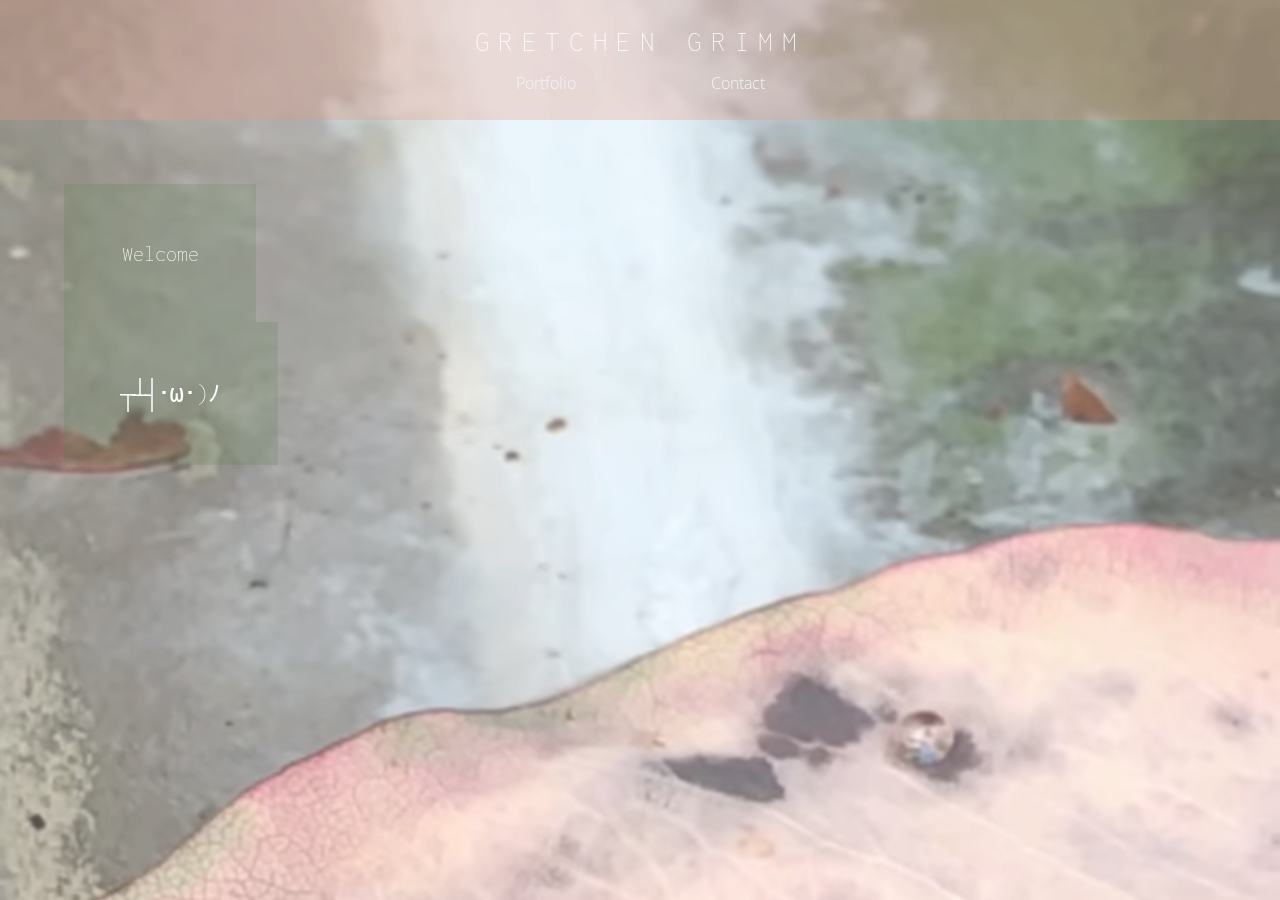
==== commit 82d421d5: "styles" ====
--- a/index.html
+++ b/index.html
@@ -9,7 +9,7 @@
     <script src="https://kit.fontawesome.com/54a30ad539.js" crossorigin="anonymous"></script>
 </head>
 <body>
-    <video playsinline autoplay muted poster="assets/images/portfolio_background_poster.jpg" id="backgroundVideo">
+    <video playsinline autoplay loop muted poster="assets/images/portfolio_background_poster.jpg" id="backgroundVideo">
         <source src="assets/video/portfolio_background_720.webm" type="video/webm">
         <source src="assets/video/portfolio_background_720.mp4" type="video/mp4">
     </video>
@@ -33,16 +33,12 @@
       </section>
     
       <section id="portfolio">
-
-        <div id="portfolio-header">
-          <h2>PORTFOLIO</h2>
-        </div>
-
         <div class="portfolio-wrapper grid">
-          <div class="card-wrapper">
+          <div id="cover-wrapper" class="card-wrapper">
             <div id="cover-card" class="card dark">
               
               <div class="title-wrapper light">
+                <h2>PORTFOLIO</h2>
                 <h2><</h2>
                 <p class="emoji">ヾ(･ε･*)ﾉﾞ =з</p>
               </div>
@@ -51,10 +47,10 @@
           <div class="card-wrapper">
             <div id="seven-card" class="card light">
               <div class="title-wrapper dark">
-                <h3>se7en</h3>
+                <a href="https://se-7-en.herokuapp.com/" target="_blank">se7en</a>
               </div>
-              <div class="vid-wrapper">
-                <iframe src="https://fast.wistia.net/embed/iframe/cmz7sicdl1?videoFoam=true"></iframe>
+              <div class="img-wrapper">
+                <img src="assets/images/se7en.png">
               </div>
               <p>A bucketlist app where users can track and explore things to do before the world ends</p>
             </div>
@@ -62,7 +58,7 @@
           <div class="card-wrapper">
             <div id="seasons-card" class="card dark">
               <div class="title-wrapper light">
-                <h3>Seasons</h3>
+                <a href="https://grimmgr.github.io/Seasons/" target="_blank">Seasons</a>
               </div>
               <div class="img-wrapper">
                 <img src="assets/images/seasons.png">
@@ -73,10 +69,10 @@
           <div class="card-wrapper"> 
             <div id="cheeseburger-card" class="card light">
               <div id="cheeseburger" class="title-wrapper dark">
-                <h3>Cheeseburger In Paradise</h3>
+                <a href="https://infinite-plains-28150.herokuapp.com/" target="_blank">Cheeseburger In Paradise</a>
               </div>
-              <div class="vid-wrapper">
-                <iframe src="https://fast.wistia.net/embed/iframe/3eaet5yln7?videoFoam=true"></iframe>
+              <div class="img-wrapper">
+                <img src="assets/images/cheeseburger.png">
               </div>
               <p>A pointless app built with MySQL, Node, Express, Handlebars, and a homemade ORM</p>
             </div>
@@ -84,10 +80,10 @@
           <div class="card-wrapper">
             <div id="employee-card" class="card dark">
               <div id="employee" class="title-wrapper light">
-                <h3>Employee Tracker</h3>
+                <a href="https://github.com/grimmgr/Employee-Tracker" target="_blank">Employee Tracker</a>
               </div>
-              <div class="vid-wrapper">
-                <iframe src="https://fast.wistia.net/embed/iframe/9cwv4en4wo?videoFoam=true"></iframe>
+              <div class="img-wrapper">
+                <img src="assets/images/employee-tracker.png">
               </div>
               <p>A command-line content magagement system for employers</p>
             </div>
@@ -95,7 +91,7 @@
           <div class="card-wrapper">
             <div id="turnip-card" class="card light">
               <div id="turnip" class="title-wrapper dark">
-                <h3>Turnip Da Beet<h3>
+                <a href="https://sbhwang23.github.io/Turnip-Da-Beet/" target="_blank">Turnip Da Beet</a>
               </div>
               <div class="img-wrapper">
                 <img src="assets/images/turnip.png">
@@ -106,7 +102,7 @@
           <div class="card-wrapper">
             <div id="mag-day-card" class="card dark">
               <div id="mag-day" class="title-wrapper light">
-                <h3>Magnificent Day</h3>
+                <a href="https://grimmgr.github.io/Totoro-Day-Planner/" target="_blank">Magnificent Day</a>
               </div>
               <div class="img-wrapper">
                 <img src="assets/images/totoro.png">
--- a/assets/style.css
+++ b/assets/style.css
@@ -37,11 +37,11 @@
 }
 
 main {
-    bottom: 40px;
     overflow-y: scroll;
     position: fixed;
+    top: 120px;
+    bottom: 40px;
     scroll-snap-type: y mandatory;
-    top: 150px;
     width: 100%;
 }
 
@@ -71,7 +71,6 @@
     font-size: 1.4rem;
     padding: 5%;
     width: max-content;
-    /* text-shadow: 2px 2px 3px rgba(88, 128, 74, 0.2); */
 }
 
 .emoji {
@@ -84,13 +83,10 @@
     background-color: rgba(230, 152, 132, 0.3);
     display: flex;
     flex-direction: column;
-    height: 150px;
+    height: 120px;
     justify-content: space-between;
-    padding: 8% 0 2% 0;
-    position: fixed;
-    top: 0;
-    width: 100%;
-    /* z-index: 1; */
+    padding: 4% 0 2% 0;
+    width: 100%;
 }
 
 h1 {
@@ -138,12 +134,10 @@
 #portfolio-header {
     margin-bottom: 5%;
     width: 100%;
-    /* align-items: flex-start;
-    display: flex;
-    justify-content: center; */
 }
 
 .portfolio-wrapper {
+    align-items: center;
     display: flex;
     flex-grow: 1;
     overflow-x: scroll;
@@ -154,15 +148,14 @@
 .card-wrapper {
     display: inline-block;
     flex-shrink: 0;
-    height: 100%;
-    padding: 5% 0 10% 0;
+    height: 450px;
     scroll-snap-align: start;
     width: 100%;
 }
 
 .card {
     height: 100%;
-    padding: 7% 5%;
+    padding: 5%;
     white-space: normal;
     width: 100%;
 }
@@ -180,7 +173,7 @@
     border: 1px solid rgba(255, 255, 255, .8);
     height: fit-content;
     margin: auto;
-    padding: 10px;
+    padding: 5px 10px;
     text-align: center;
     width: max-content;
 }
@@ -199,37 +192,22 @@
     width: 100%;
 }
 
-.vid-wrapper {
-    margin: 10% auto;
-    position: relative;
-    overflow: hidden;
-    padding-top: 75%;
-    width: 100%;
-}
-
-video {
-    width: 100%;
-}
-
-iframe {
-    position: absolute;
-    top: 0;
-    left: 0;
-    bottom: 0;
-    right: 0;
-    width: 100%;
-    height: 100%;
-    border: none;
-}
-
 .card p {
     font-family: 'Open Sans', sans-serif;
     font-size: 1rem;
-    width: 100%;
+    padding: 4px 5%;
+    width: 100%;
+}
+
+.card a {
+    font-family: 'Inconsolata', monospace;
+    font-size: 1.2rem;
 }
 
 #cover-card {
-    padding-top: 40%;
+    align-items: center;
+    display: flex;
+    justify-content: center;
 }
 
 #cover-card p {
@@ -238,83 +216,9 @@
     padding: 0;
 }
 
-/* .grid {
-    border: 2px solid palevioletred;
-    display: grid;
-    flex-grow: 1;
-    grid-template-areas: 
-                '. a'
-                'b .'
-                '. c'
-                'd .'
-                '. e'
-                'f .';
-    grid-template-columns: 1fr 1fr;
-    grid-template-rows: 1fr 1fr 1fr 1fr 1fr 1fr;
-    height: 100%;
-} */
-
-
-
-/* #seven {
-    grid-area: a;
-}
-
-#seasons {
-    grid-area: b;
-}
-
-#cheeseburger {
-    grid-area: c;
-}
-
-#turnip {
-    grid-area: d;
-}
-
-#employee {
-    grid-area: e;
-}
-
-#mag-day {
-    grid-area: f;
-} */
-
-
-
 .hidden {
     display: none;
 }
-
-/* .card-wrapper {
-    align-items: center;
-    background-color: rgba(88, 128, 74, 0.2);
-    border: 1px solid rgba(255, 255, 255, .8);
-    display: flex;
-    flex-direction: column;
-    height: max-content;
-    justify-content: center;
-    padding: 10px;
-    width: 100%;
-}
-
-.card {
-    align-items: center;
-    background-color: rgba(88, 128, 74, 0.2);
-    display: flex;
-    flex-direction: column;
-    height: max-content;
-    justify-content: center;
-    text-align: center;
-    width: 90%;
-} */
-
-/* .img-wrapper {
-    background-color: rgb(255, 255, 255);
-} */
-
-
-
 
 /* Contact */
 
@@ -340,43 +244,58 @@
     width: 100%;
 }
 
-/* @media screen and (min-width: 750px) {
+@media screen and (min-width: 420px) {
+    header {
+        padding: 2% 0;
+    }
+    ul {
+        width: 30%;
+    }
+    #backgroundVideo {
+        position: fixed;
+        top: -25%;
+        width: 125%;
+        z-index: -2;
+    }
     #portfolio {
-        padding: 20px 50px;
-    }
-
-    img {
-        width: 80%;
-    }
-
+        padding:10px;
+    }
+    .portfolio-wrapper {
+        align-items: center;
+        display: flex;
+        flex-flow: row wrap;
+        justify-content: space-evenly;
+        overflow-x: visible;
+        scroll-snap-type: none;
+        white-space: normal;
+    }
     .card-wrapper {
-        width: 90%;
-    }
-} */
-
-@media screen and (min-width: 750px) {
-    .grid {
-        grid-template-areas: 'p p'
-                             'm s'
-                             'b t';
-    }
-
-    .card-wrapper {
-        width: 80%;
+        display: block;
+        height: 280px;
+        margin-bottom: 5px;
+        width: 300px;
+    }
+
+    .card p {
+        font-size: 14px;
+    }
+    .img-wrapper {
         margin: 10px auto;
-    }
-
-    img {
-        width: 150px;
-    }
-
-    header {
-        padding: 6% 0 2% 0;
-    }
-}
-
-@media screen and (min-width: 1000px) {
-    header {
-        padding: 3% 0 2%;
-    }
-}+        width: 125px;
+    }
+    #cover-wrapper {
+        display: none;
+    }
+
+}
+
+@media screen and (min-width: 900px) {
+    #backgroundVideo {
+        position: fixed;
+        top: -10%;
+        left: 0;
+        width: 100%;
+        z-index: -2;
+    }
+}
+
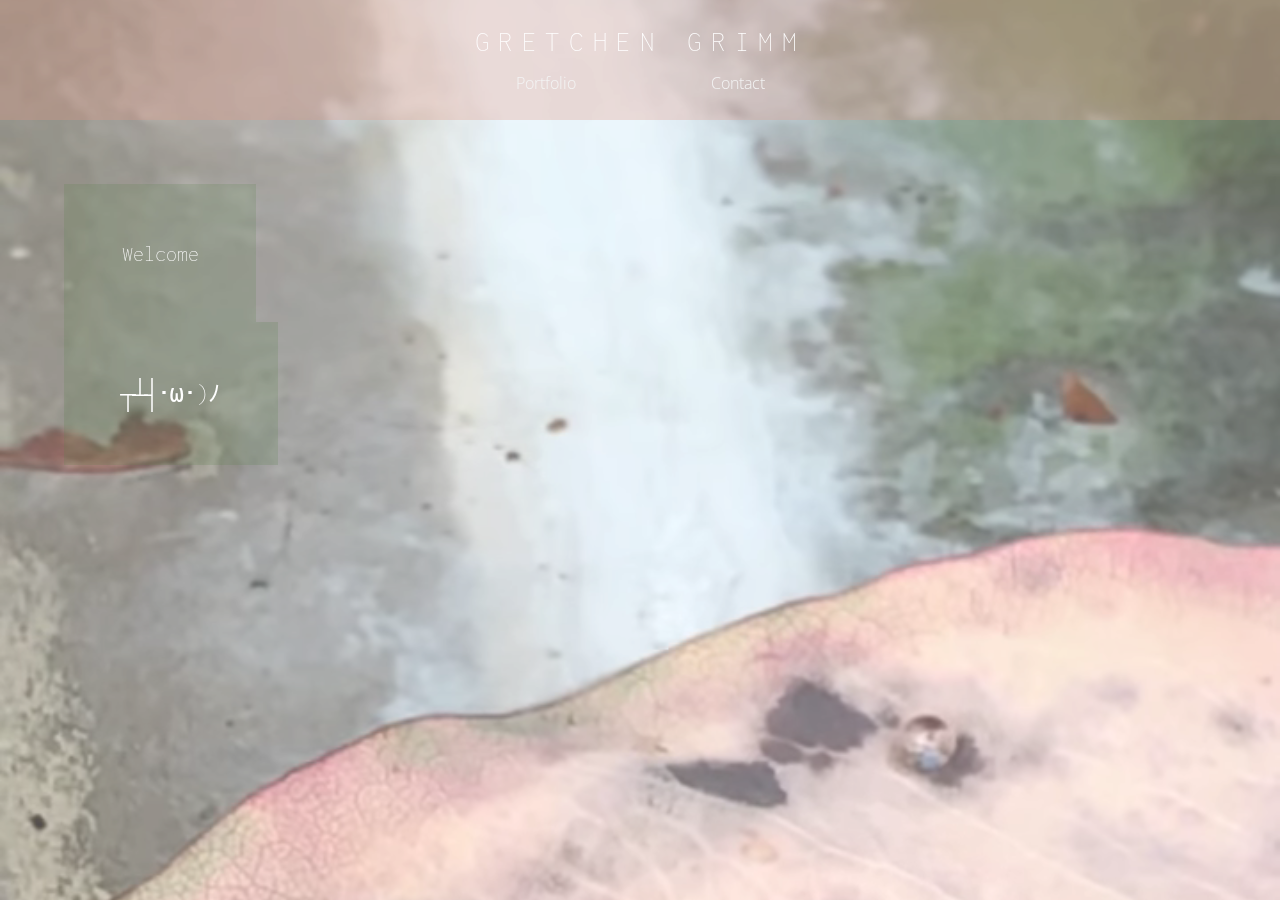
==== commit 3d1e83ac: "portfolio layout" ====
--- a/index.html
+++ b/index.html
@@ -33,16 +33,18 @@
       </section>
     
       <section id="portfolio">
-        <div class="portfolio-wrapper grid">
+        <div class="portfolio-wrapper">
+            <a href="https://github.com/grimmgr" target="_blank">
           <div id="cover-wrapper" class="card-wrapper">
             <div id="cover-card" class="card dark">
               
               <div class="title-wrapper light">
                 <h2>PORTFOLIO</h2>
-                <h2><</h2>
-                <p class="emoji">ヾ(･ε･*)ﾉﾞ =з</p>
+                <h2 id="arrow"><</h2>
+                <p class="emoji">ヾ(･ε･*)ﾉﾞ <span id="go">=з</span></p>
               </div>
             </div>
+            </a>
           </div>
           <div class="card-wrapper">
             <div id="seven-card" class="card light">
@@ -52,7 +54,29 @@
               <div class="img-wrapper">
                 <img src="assets/images/se7en.png">
               </div>
-              <p>A bucketlist app where users can track and explore things to do before the world ends</p>
+              <p>Bucketlist app to track and explore things to do before the world ends</p>
+            </div>
+          </div>
+          <div class="card-wrapper">
+            <div id="sunset-card" class="card dark">
+              <div id="sunset" class="title-wrapper light">
+                <a href="https://grimmgr.github.io/Selling-Sunset-Employee-Directory/" target="_blank">Selling Sunset Employee Directory</a>
+              </div>
+              <div class="img-wrapper">
+                <img src="assets/images/sunset.jpg">
+              </div>
+              <p>Built with React</p>
+            </div>
+          </div>
+          <div class="card-wrapper"> 
+            <div id="cheeseburger-card" class="card light">
+              <div id="cheeseburger" class="title-wrapper dark">
+                <a href="https://infinite-plains-28150.herokuapp.com/" target="_blank">Cheeseburger In Paradise</a>
+              </div>
+              <div class="img-wrapper">
+                <img src="assets/images/cheeseburger.png">
+              </div>
+              <p>Practice with MySQL, Node, Express, Handlebars, and writing an ORM</p>
             </div>
           </div>
           <div class="card-wrapper">
@@ -63,18 +87,7 @@
               <div class="img-wrapper">
                 <img src="assets/images/seasons.png">
               </div>
-              <p>A weather app for Justin Bieber fans</p>
-            </div>
-          </div>
-          <div class="card-wrapper"> 
-            <div id="cheeseburger-card" class="card light">
-              <div id="cheeseburger" class="title-wrapper dark">
-                <a href="https://infinite-plains-28150.herokuapp.com/" target="_blank">Cheeseburger In Paradise</a>
-              </div>
-              <div class="img-wrapper">
-                <img src="assets/images/cheeseburger.png">
-              </div>
-              <p>A pointless app built with MySQL, Node, Express, Handlebars, and a homemade ORM</p>
+              <p>Weather app for Justin Bieber fans</p>
             </div>
           </div>
           <div class="card-wrapper">
@@ -85,7 +98,7 @@
               <div class="img-wrapper">
                 <img src="assets/images/employee-tracker.png">
               </div>
-              <p>A command-line content magagement system for employers</p>
+              <p>Command-line content magagement system for employers</p>
             </div>
           </div>
           <div class="card-wrapper">
@@ -96,30 +109,11 @@
               <div class="img-wrapper">
                 <img src="assets/images/turnip.png">
               </div>
-              <p>An app to search recipes and related songs</p>
-            </div>
-          </div>
-          <div class="card-wrapper">
-            <div id="mag-day-card" class="card dark">
-              <div id="mag-day" class="title-wrapper light">
-                <a href="https://grimmgr.github.io/Totoro-Day-Planner/" target="_blank">Magnificent Day</a>
-              </div>
-              <div class="img-wrapper">
-                <img src="assets/images/totoro.png">
-              </div>
-              <p>A Tororo themed day planner</p>
+              <p>Search recipes and related songs</p>
             </div>
           </div>
         </div>
-
-        
-      
       </section>
-
-      <!-- <a href="https://grimmgr.github.io/Seasons/" target="_blank">Seasons</a>
-      <a href="https://grimmgr.github.io/Totoro-Day-Planner/" target="_blank">Magnificent Day</a>
-      <a href="https://sbhwang23.github.io/Turnip-Da-Beet/" target="_blank">Turnip Da Beet</a>
-      <a href="https://github.com/grimmgr/Cheeseburger-In-Paradise"  target="_blank">Cheeseburger In<br>Paradise</a> -->
             
       <section id="contact">
         <p>email me..</p>
--- a/assets/style.css
+++ b/assets/style.css
@@ -258,7 +258,7 @@
         z-index: -2;
     }
     #portfolio {
-        padding:10px;
+        padding:10px 5%;
     }
     .portfolio-wrapper {
         align-items: center;
@@ -297,5 +297,71 @@
         width: 100%;
         z-index: -2;
     }
-}
-
+    .card-wrapper {
+        height: max-content;
+        margin: 5px 10px;
+        width: 250px;
+    }
+    .title-wrapper {
+        max-width: 100%;
+        margin-bottom: 10px;
+    }
+    .title-wrapper:hover {
+        cursor: pointer;
+    }
+    .img-wrapper {
+        display: none;
+    }
+    #cover-wrapper {
+        display: block;
+        position: absolute;
+        width: min-content;
+    }
+    #cover-wrapper h2 {
+        font-size: 18px;
+        margin: 5px auto 20px auto;
+        padding: 2px;
+    }
+    #cover-wrapper p {
+        font-size: 18px;
+    }
+    #cover-card {
+        background: transparent;
+        margin: 0 auto;
+        width: fit-content;
+    }
+    #cover-card .title-wrapper {
+        margin: 0;
+    }
+    #arrow {
+        display: none;
+    }
+    #go {
+        display: none;
+    }
+    #seven-card {
+        position: relative;
+        top: 20px;
+    }
+    #sunset-card {
+        position: relative;
+        top: -40px;
+    }
+    #cheeseburger-card {
+        position: relative;
+        top: 20px;
+    }
+    #seasons-card {
+        position: relative;
+        top: -20px;
+    }
+    #employee-card {
+        position: relative;
+        top: 40px;
+    }
+    #turnip-card {
+        position: relative;
+        top: -20px;
+    }
+}
+
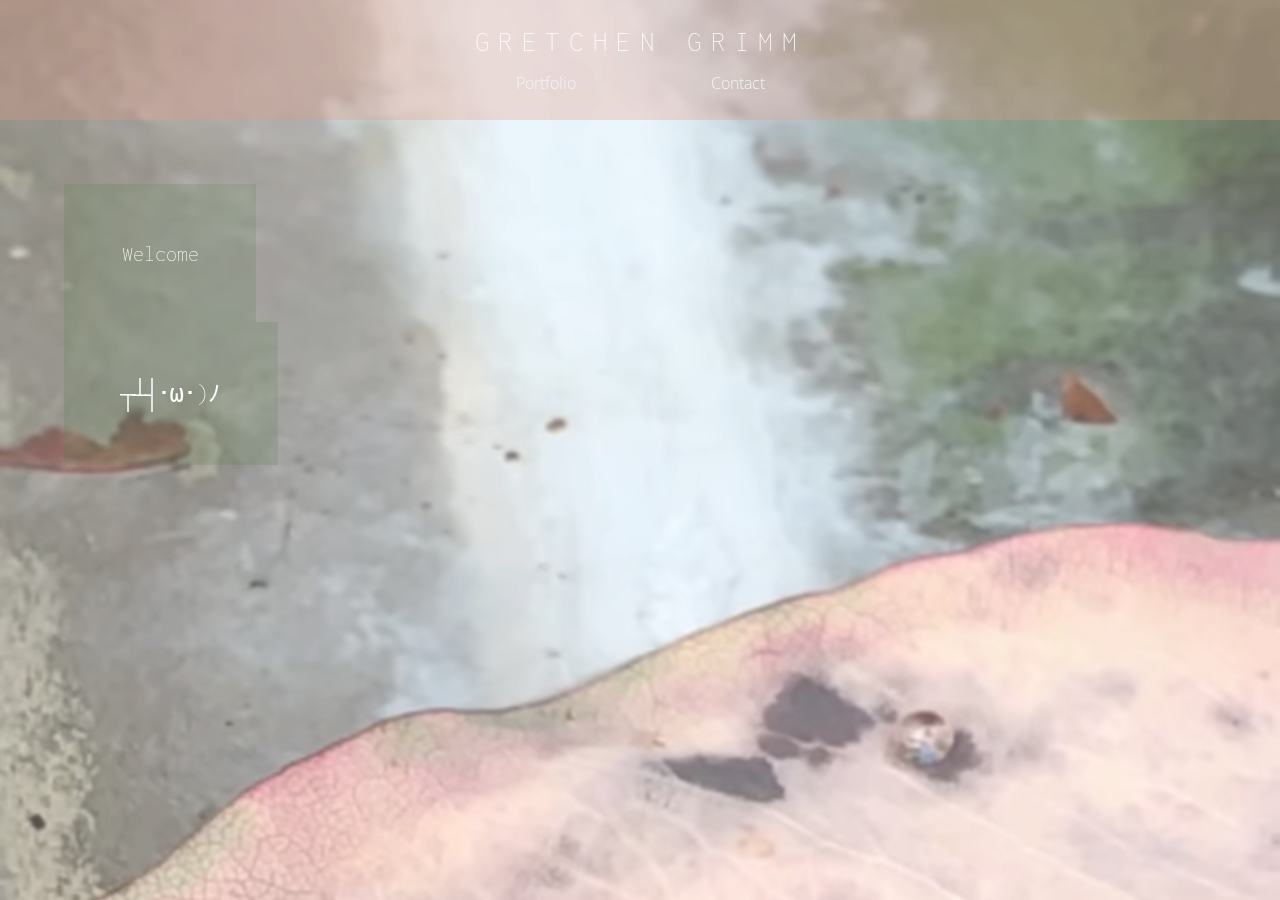
==== commit 885b7f59: "responsive styles" ====
--- a/index.html
+++ b/index.html
@@ -34,8 +34,9 @@
     
       <section id="portfolio">
         <div class="portfolio-wrapper">
+            
+          <div id="cover-wrapper" class="card-wrapper">
             <a href="https://github.com/grimmgr" target="_blank">
-          <div id="cover-wrapper" class="card-wrapper">
             <div id="cover-card" class="card dark">
               
               <div class="title-wrapper light">
@@ -43,8 +44,9 @@
                 <h2 id="arrow"><</h2>
                 <p class="emoji">ヾ(･ε･*)ﾉﾞ <span id="go">=з</span></p>
               </div>
+            </a>
             </div>
-            </a>
+            
           </div>
           <div class="card-wrapper">
             <div id="seven-card" class="card light">
--- a/assets/style.css
+++ b/assets/style.css
@@ -271,25 +271,54 @@
     }
     .card-wrapper {
         display: block;
-        height: 280px;
-        margin-bottom: 5px;
-        width: 300px;
-    }
-
+        height: max-content;
+        margin: 5px 20px;
+        width: 200px;
+    }
+    .title-wrapper {
+        max-width: 100%;
+        margin-bottom: 10px;
+    }
+    .title-wrapper:hover {
+        cursor: pointer;
+    }
     .card p {
         font-size: 14px;
     }
     .img-wrapper {
-        margin: 10px auto;
-        width: 125px;
+        display: none;
     }
     #cover-wrapper {
         display: none;
     }
-
-}
-
-@media screen and (min-width: 900px) {
+    
+    #seven-card {
+        position: relative;
+    
+    }
+    #sunset-card {
+        position: relative;
+        
+    }
+    #cheeseburger-card {
+        position: relative;
+        right: 20px;
+    }
+    #seasons-card {
+        position: relative;
+        left: 20px;
+    }
+    #employee-card {
+        position: relative;
+    
+    }
+    #turnip-card {
+        position: relative;
+        
+    }
+}
+
+@media screen and (min-width: 815px) {
     #backgroundVideo {
         position: fixed;
         top: -10%;
@@ -297,20 +326,12 @@
         width: 100%;
         z-index: -2;
     }
+    .portfolio-wrapper {
+        margin: 0 auto;
+    }
     .card-wrapper {
-        height: max-content;
         margin: 5px 10px;
-        width: 250px;
-    }
-    .title-wrapper {
-        max-width: 100%;
-        margin-bottom: 10px;
-    }
-    .title-wrapper:hover {
-        cursor: pointer;
-    }
-    .img-wrapper {
-        display: none;
+        width: 200px;
     }
     #cover-wrapper {
         display: block;
@@ -340,28 +361,26 @@
         display: none;
     }
     #seven-card {
-        position: relative;
         top: 20px;
     }
     #sunset-card {
-        position: relative;
         top: -40px;
     }
     #cheeseburger-card {
-        position: relative;
         top: 20px;
     }
     #seasons-card {
-        position: relative;
         top: -20px;
     }
     #employee-card {
-        position: relative;
         top: 40px;
     }
     #turnip-card {
-        position: relative;
         top: -20px;
     }
 }
-
+@media screen and (min-width: 990px) {
+    .portfolio-wrapper {
+        width: 877px;
+    }
+}
